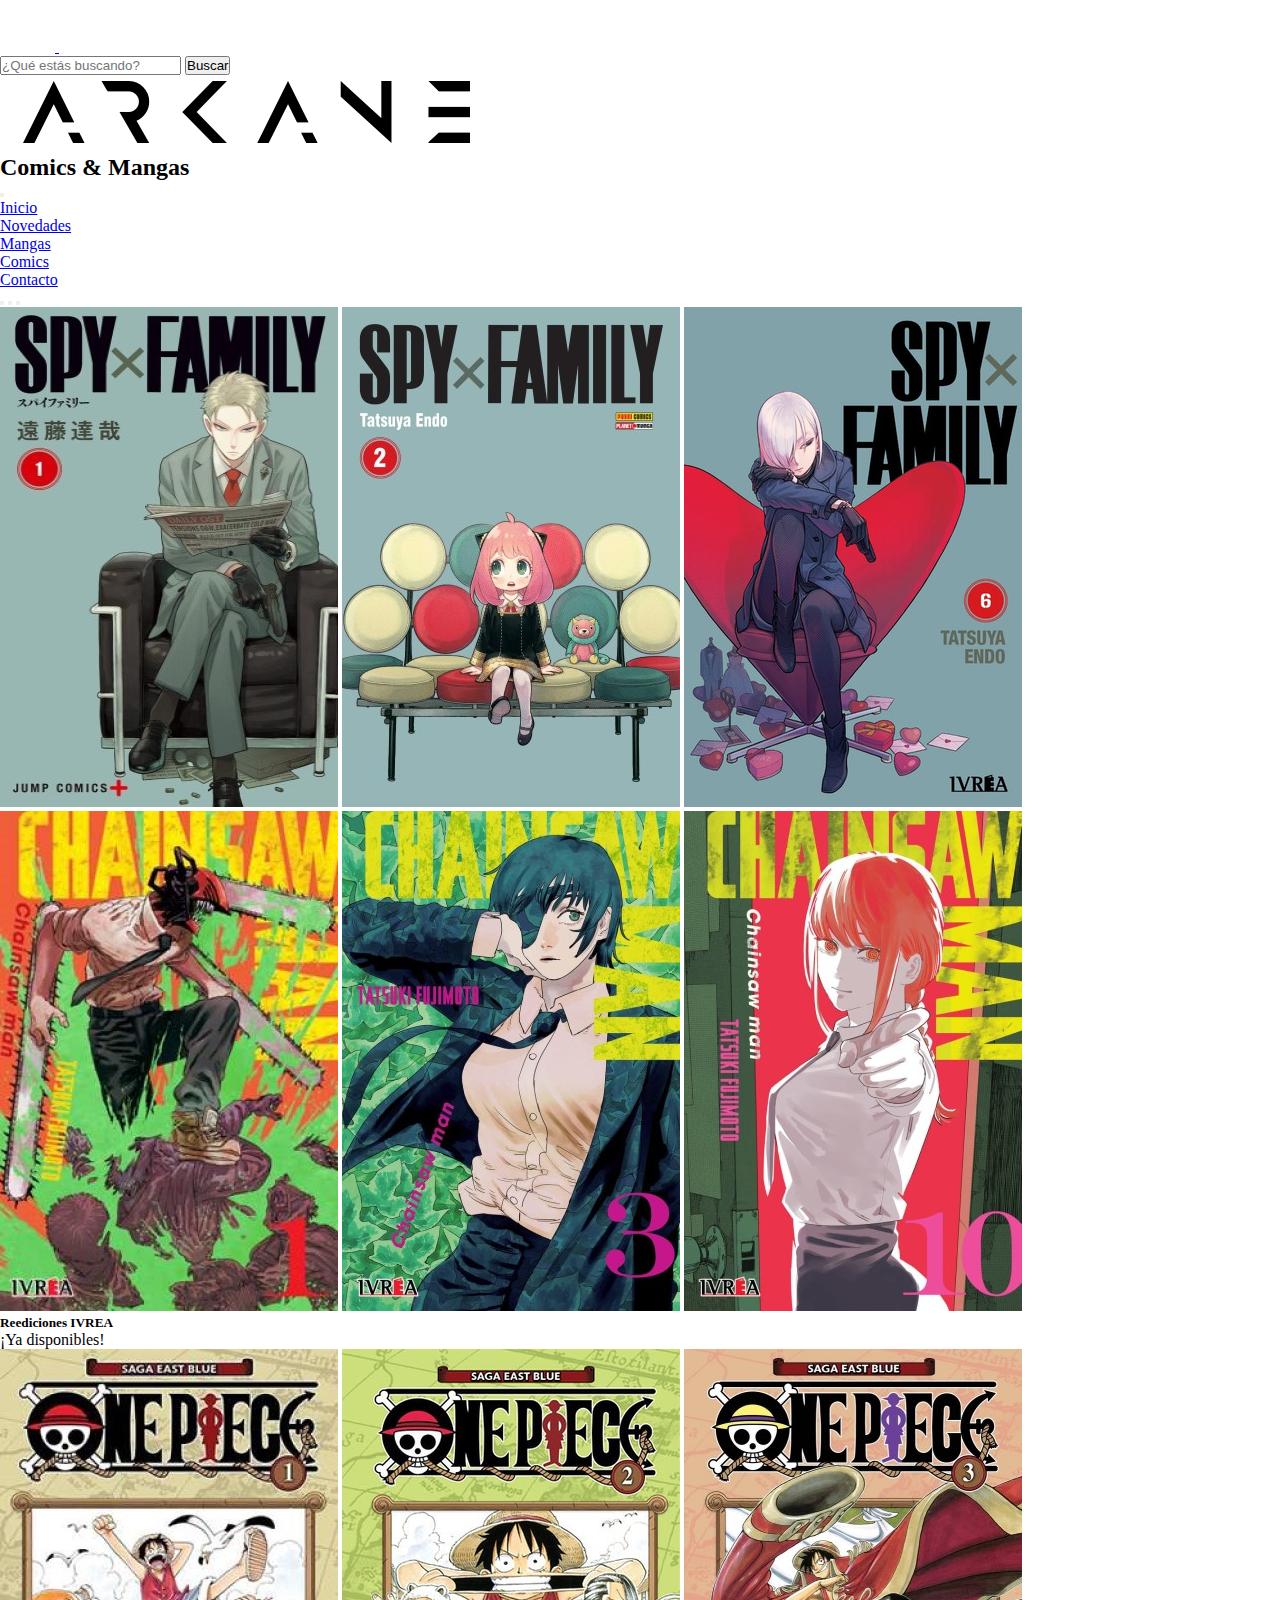
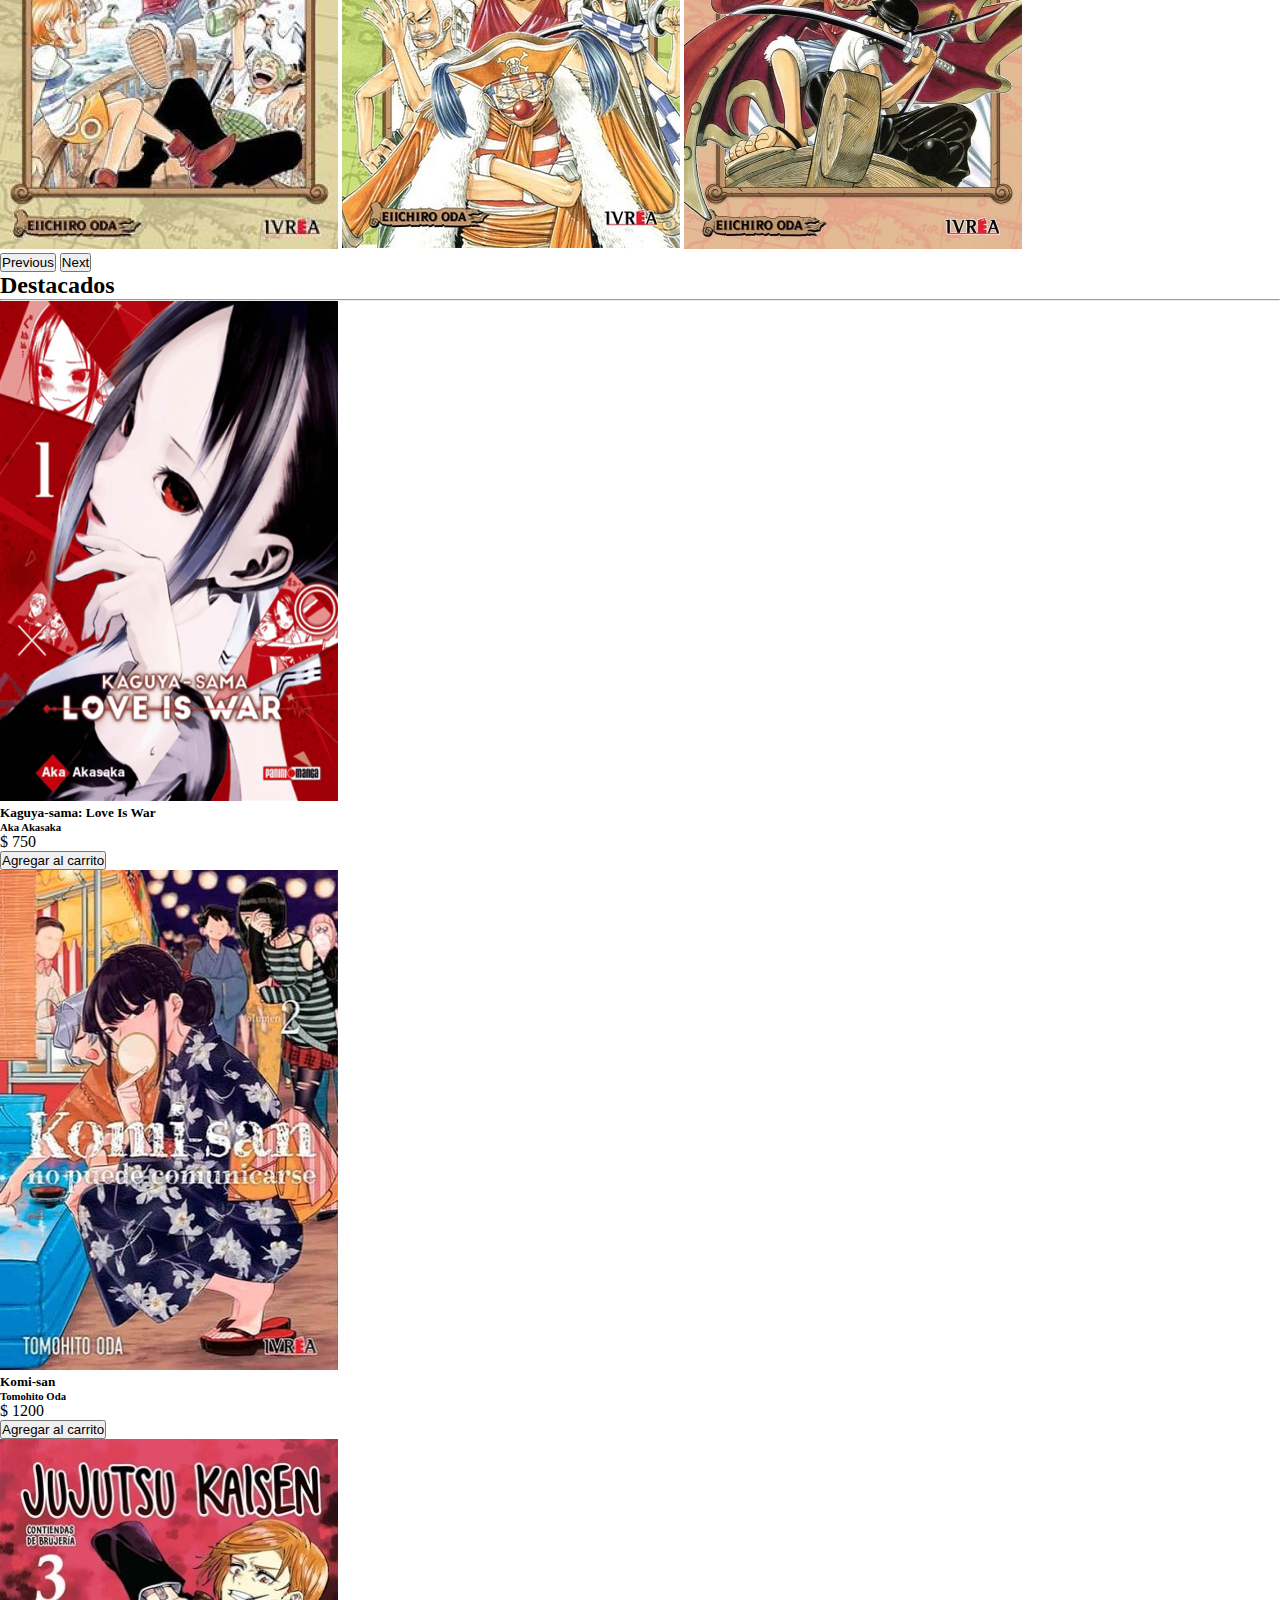
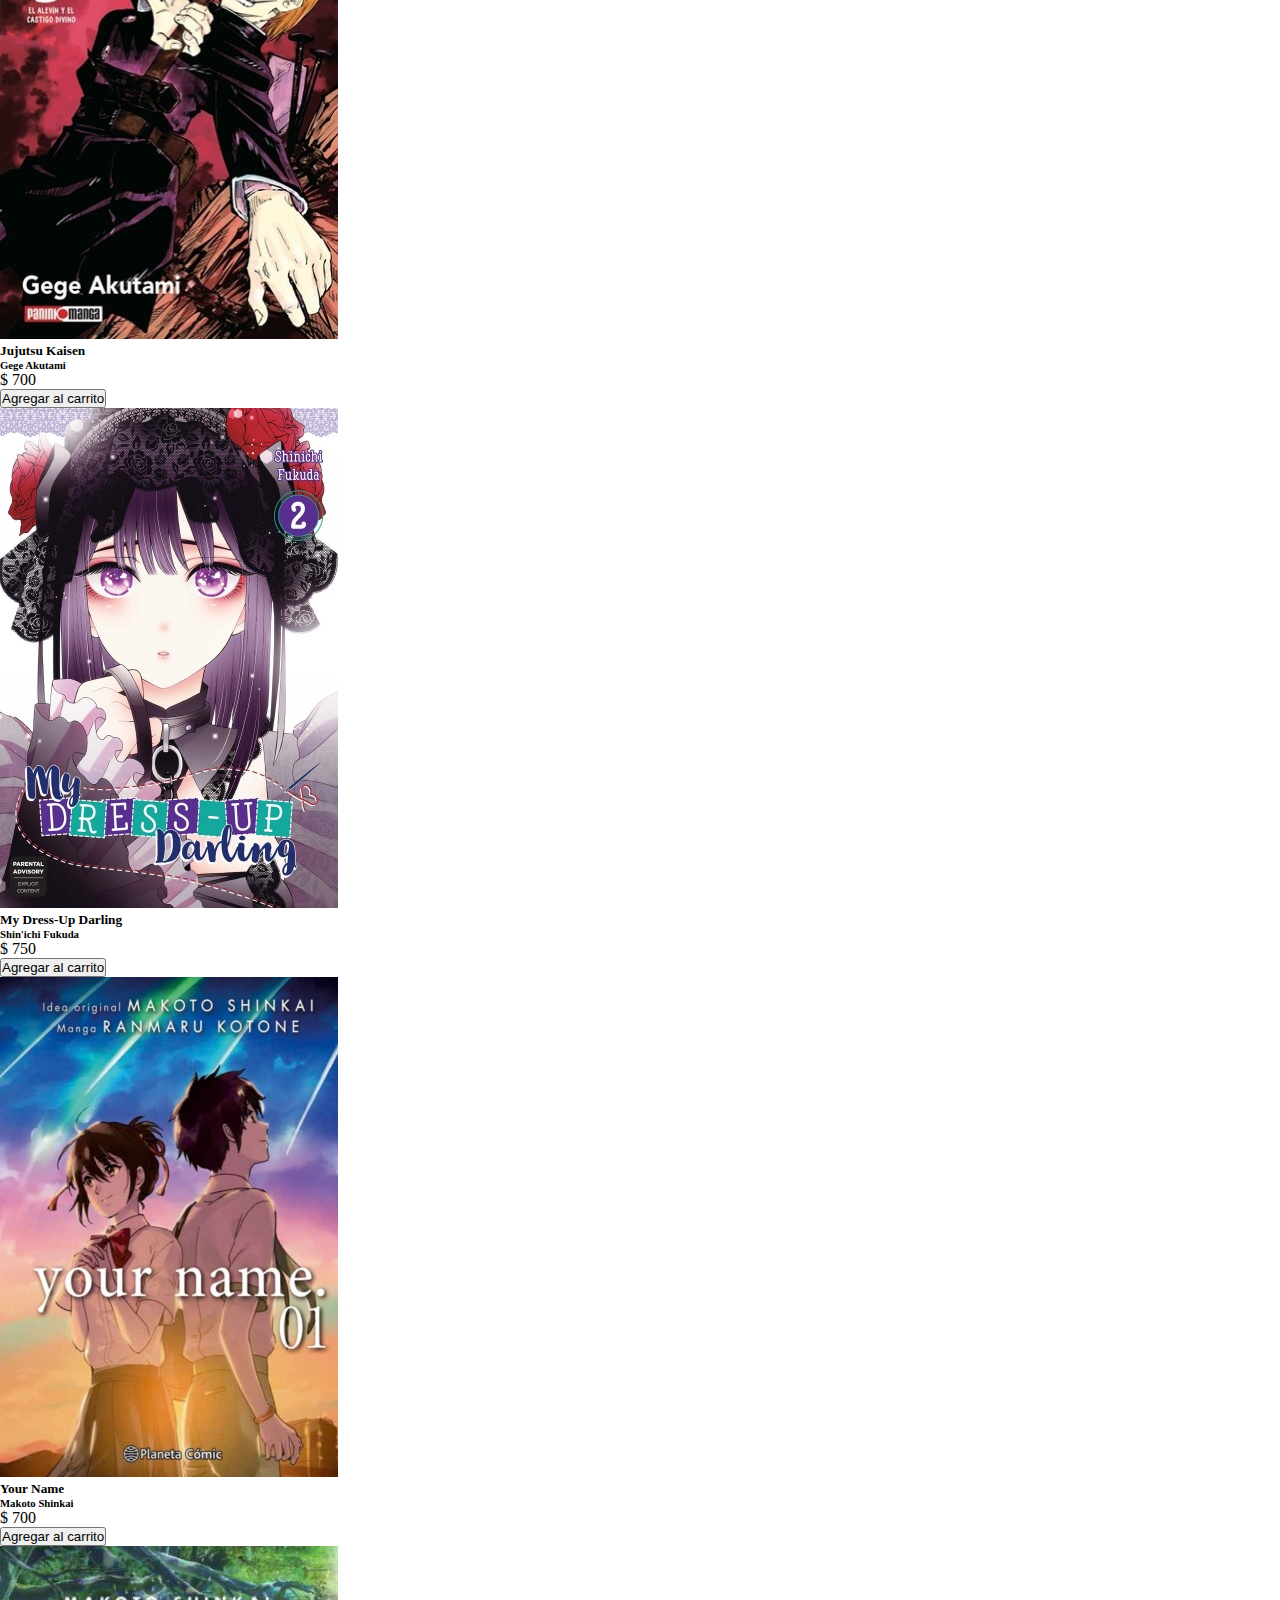
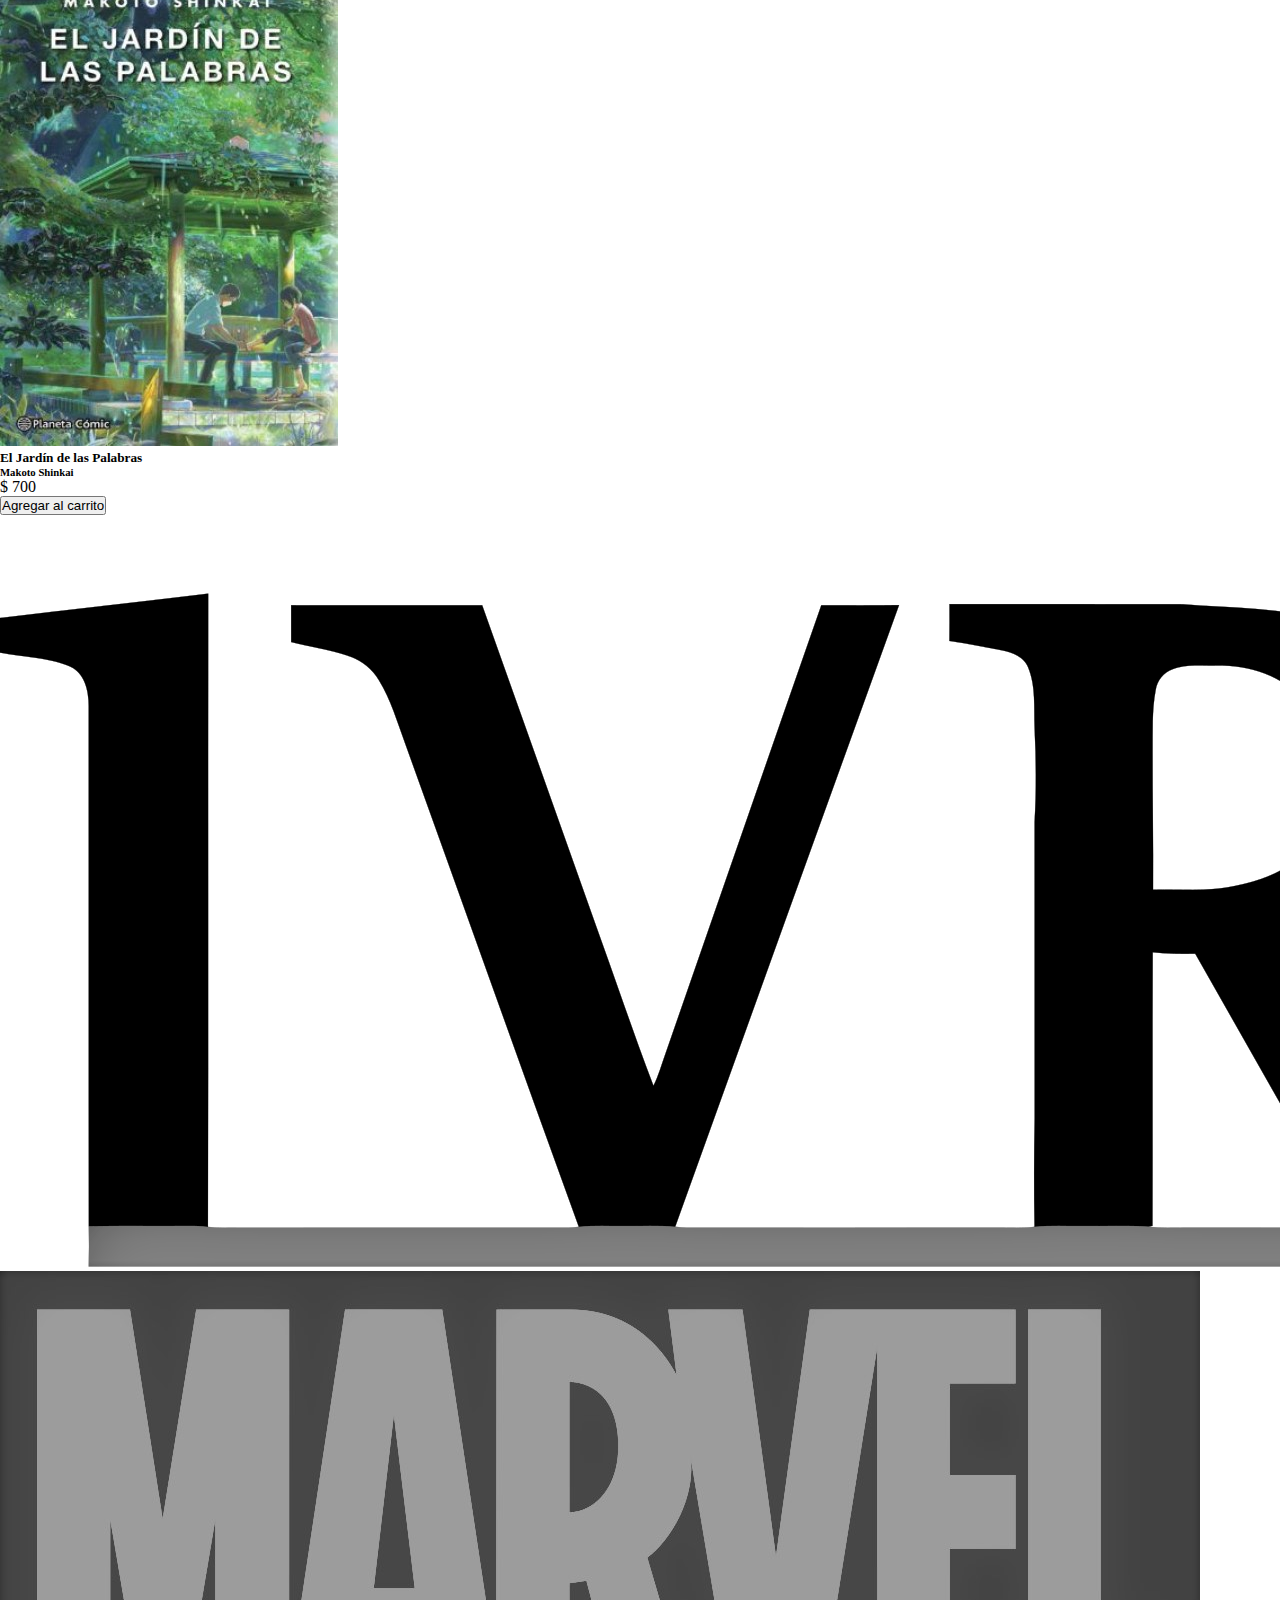
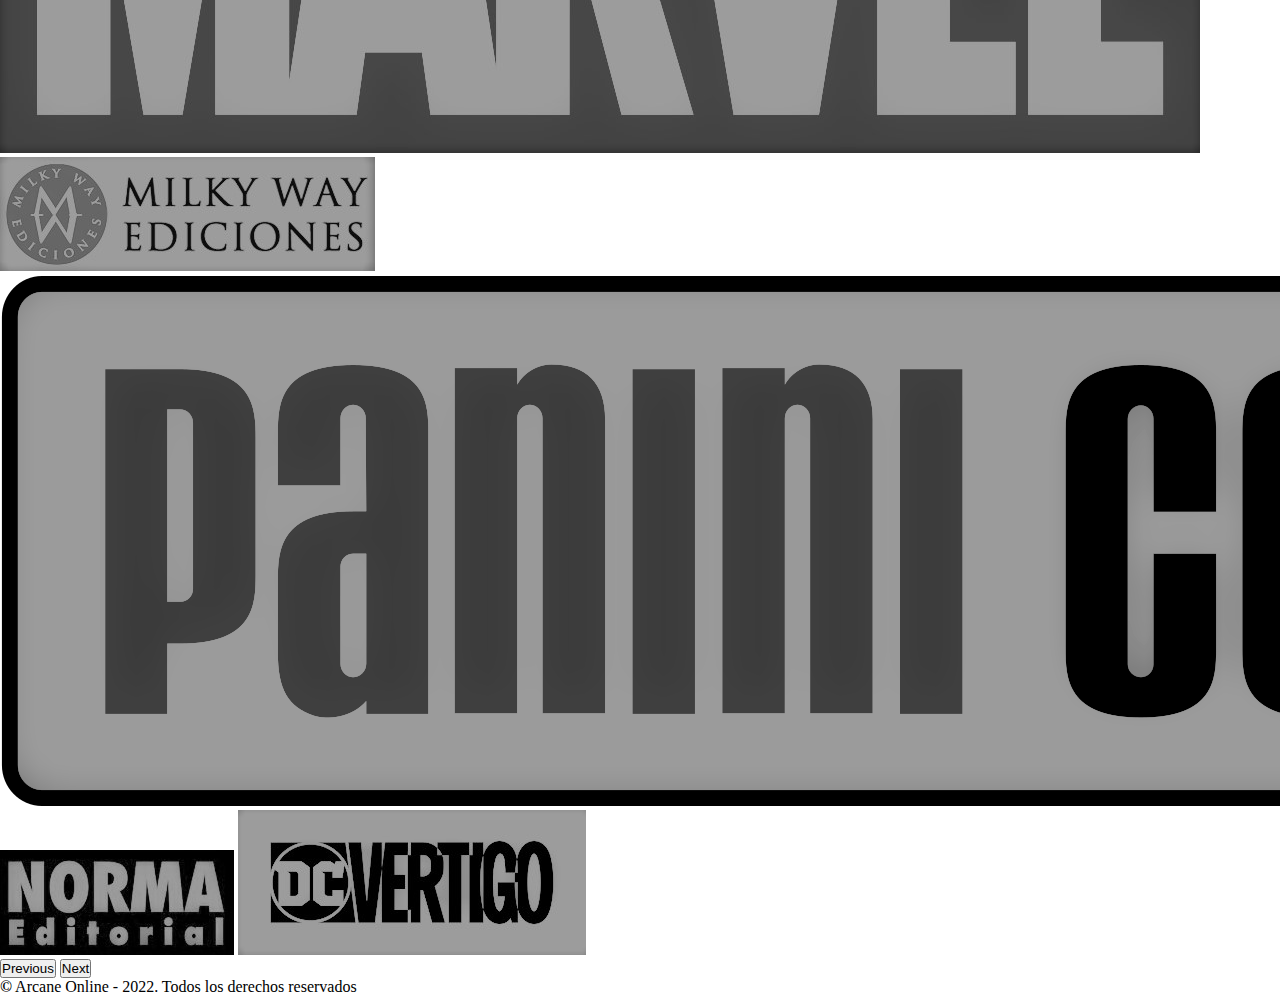
==== ProyectoBoot/index.html @ d4652b28 "Add files via upload" ====
<!DOCTYPE html>
<html lang="en">
  <head>
    <meta charset="UTF-8" />
    <meta http-equiv="X-UA-Compatible" content="IE=edge" />
    <meta name="viewport" content="width=device-width, initial-scale=1.0" />
    <link
      href="https://cdn.jsdelivr.net/npm/bootstrap@5.1.3/dist/css/bootstrap.min.css"
      rel="stylesheet"
      integrity="sha384-1BmE4kWBq78iYhFldvKuhfTAU6auU8tT94WrHftjDbrCEXSU1oBoqyl2QvZ6jIW3"
      crossorigin="anonymous"
    />
    <link rel="stylesheet" href="css/estilos.css" />

    <title>Arcane - Tienda Online</title>
  </head>
  <body>
    <header>
      
        <nav class="navbar navbar-dark bg-dark">
          <div class="container-fluid">
            <section
              class="container-fluid d-flex justify-content-start w-50"
            >
              <a
                class="external-links me-2"
                href="www.instagram.com"
                target="_blank"
              >
                <img src="./imgs/logoigw.PNG" alt="instagram" width="55" height="52" />
              </a>
              <a class="external-links" href="www.facebook.com" target="_blank">
                <img src="./imgs/logofbw.png" alt="facebook" width="55" height="52" />
              </a>
            </section>
            <section
              class="container-fluid d-flex justify-content-end w-50"
            >
              <form class="d-flex">
                <input
                  class="form-control me-2"
                  type="search"
                  placeholder="¿Qué estás buscando?"
                  aria-label="Search"
                />
                <button class="btn btn-outline-success" type="submit">
                  Buscar
                </button>
              </form>
            </section>
          </div>
        </nav>
      

<!--LOGO-->
      <div class="container-fluid"></div>
      <div class="d-flex justify-content-center pt-5 mt-4">
        <img src="./imgs/logoarcane.png" alt="logoarcane" />
      </div>
      <div class="d-flex justify-content-center pb-5">
        <h2 class="fst-light fs-4">Comics & Mangas</h2>
      </div>
<!--END LOGO-->

<!--START NAV-->
      
        <nav class="navbar navbar-expand-lg navbar-dark bg-dark">
          <div class="container">
            <button
              class="navbar-toggler"
              type="button"
              data-bs-toggle="collapse"
              data-bs-target="#navbarToggleExternalContent"
              aria-controls="navbarToggleExternalContent"
              aria-expanded="false"
              aria-label="Toggle navigation"
            >
              <span class="navbar-toggler-icon"></span>
            </button>
            <div class="collapse navbar-collapse" id="navbarNav">
              <ul class="navbar-nav d-flex justify-content-evenly w-100 p-1">
                <li
                  class="nav-item p-1 bg-dark border-end w-50 d-flex justify-content-center"
                >
                  <a class="nav-link active" aria-current="page" href="./index.html"
                    >Inicio</a
                  >
                </li>
                <li
                  class="nav-item p-1 bg-dark border-end w-50 d-flex justify-content-center"
                >
                  <a class="nav-link" href="./secciones/novedades.html">Novedades</a>
                </li>
                <li
                  class="nav-item p-1 bg-dark border-end w-50 d-flex justify-content-center"
                >
                  <a class="nav-link" href="./secciones/mangas.html">Mangas</a>
                </li>
                <li
                  class="nav-item p-1 bg-dark border-end w-50 d-flex justify-content-center"
                >
                  <a class="nav-link" href="./secciones/comics.html">Comics</a>
                </li>
                <li
                  class="nav-item p-1 bg-dark w-50 d-flex justify-content-center"
                >
                  <a class="nav-link" href="./secciones/contacto.html">Contacto</a>
                </li>
              </ul>
            </div>
          </div>
        </nav>
    
    </header>
<!--END NAV-->

<!--START MAIN-->
  <main>
    <div class="container-fluid text-white bg-dark">
<!--START CAROUSEL-->
      <div class="container d-flex justify-content-center w-50">
      <div
        id="carouselExampleIndicators"
        class="carousel slide mt-5 mb-5"
        data-bs-ride="carousel"
      >
        <div class="carousel-indicators">
          <button
            type="button"
            data-bs-target="#carouselExampleIndicators"
            data-bs-slide-to="0"
            class="active"
            aria-current="true"
            aria-label="Slide 1"
          ></button>
          <button
            type="button"
            data-bs-target="#carouselExampleIndicators"
            data-bs-slide-to="1"
            aria-label="Slide 2"
          ></button>
          <button
            type="button"
            data-bs-target="#carouselExampleIndicators"
            data-bs-slide-to="2"
            aria-label="Slide 3"
          ></button>
        </div>
        <div class="carousel-inner">
          <div class="carousel-item active">
            <section class="row d-flex justify-content-center opacity-25">
              <img
                src="./imgs/spyxtomo.jpg"
                class="col-3 d-block w-3 border-start border-end border-secondary"
                alt="reediciones"
              />
              <img
                src="./imgs/spyx2.jpg"
                class="col-3 d-block w-3 border-end border-secondary"
                alt="reediciones"
              />
              <img
                src="./imgs/spyx6.jpg"
                class="col-3 d-block w-3 border-end border-secondary"
                alt="reediciones"
              />
            </section>
        </div>
<!--segundo slide-->
        <div class="carousel-item">
            <section class="row d-flex justify-content-center opacity-25">
              <img
                src="./imgs/chainsawtomo3.jpg"
                class="col-3 d-block w-3 border-start border-end border-secondary"
                alt="reediciones"
              />
              <img
                src="./imgs/chainsawtomo1.jpg"
                class="col-3 d-block w-3 border-start border-end border-secondary"
                alt="reediciones"
              />
              <img
                src="./imgs/chainstomo.jpg"
                class="col-3 d-block w-3 border-start border-end border-secondary"
                alt="reediciones"
              />
            </section>
          </div>

            <div class="carousel-caption d-none d-md-block">
              <h5>Reediciones IVREA</h5>
              <p>¡Ya disponibles!</p>
            </div>
<!--tercer slide-->          
          <div class="carousel-item">
            <section class="row d-flex justify-content-center opacity-25">
              <img
              src="./imgs/onepiece.jpg"
              class="col-3 d-block w-3 border-start border-end border-secondary"
              alt="reediciones"
            />
            <img
            src="./imgs/onepiece2.jpg"
            class="col-3 d-block w-3 border-start border-end border-secondary"
            alt="reediciones"
          />
          <img
          src="./imgs/onepiece3.jpg"
          class="col-3 d-block w-3 border-start border-end border-secondary"
          alt="reediciones"
        />   
        </section>
      </div>
      </div>
        <button
          class="carousel-control-prev"
          type="button"
          data-bs-target="#carouselExampleIndicators"
          data-bs-slide="prev"
        >
          <span class="carousel-control-prev-icon" aria-hidden="true"></span>
          <span class="visually-hidden">Previous</span>
        </button>
        <button
          class="carousel-control-next"
          type="button"
          data-bs-target="#carouselExampleIndicators"
          data-bs-slide="next"
        >
          <span class="carousel-control-next-icon" aria-hidden="true"></span>
          <span class="visually-hidden">Next</span>
        </button>
      </div>
     </div>
    </div>
<!--END CAROUSEL-->


<!--DESTACADOS-->

<div class="container-fluid bg-light p-1">
   <h2 class="text-center mt-3 fs-3">Destacados</h2>
     <div class="container">
      <hr class="p-1">
     </div>
</div>


<div class="container-fluid bg-light d-flex justify-content-center">
 <div class="row card-group w-100 mt-2 mb-5 ms-5 p-3">
    <div class="card bg-light me-5">
      <img src="./imgs/kaguya.png" class="card-img-top mt-3" alt="destacados">
      <div class="card-body">
        <h5 class="card-title text-dark fs-6 d-flex justify-content-center">Kaguya-sama: Love Is War</h5>
        <h6 class="card-subtitle text-secondary fst-italic opacity-50 fw-light d-flex justify-content-center">Aka Akasaka</h6>
      </div>
      <div class="card-footer">
        <medium class="badge bg-success text-wrap fs-6 d-flex justify-content-center">$ 750</medium>
        <div class="d-grid gap-2 col-9 mx-auto">
        <button type="button" class="btn btn-outline-success btn-small p-1 mb-1 mt-2">Agregar al carrito</button>
      </div>
      </div>
    </div>
    <div class="card bg-light me-5">
      <img src="./imgs/komi.jpg" class="card-img-top mt-3" alt="destacados">
      <div class="card-body">
        <h5 class="card-title text-dark fs-6 d-flex justify-content-center">Komi-san</h5>
        <h6 class="card-subtitle text-secondary fst-italic opacity-50 fw-light d-flex justify-content-center">Tomohito Oda</h6>
      </div>
      <div class="card-footer">
        <medium class="badge bg-success text-wrap fs-6 d-flex justify-content-center">$ 1200</medium>
        <div class="d-grid gap-2 col-9 mx-auto">
        <button type="button" class="btn btn-outline-success btn-small p-1 mb-1 mt-2">Agregar al carrito</button>
      </div>
      </div>
    </div>
    <div class="card bg-light me-5">
      <img src="./imgs/jujutsu.jpg" class="card-img-top mt-3" alt="destacados">
      <div class="card-body">
        <h5 class="card-title text-dark fs-6 d-flex justify-content-center">Jujutsu Kaisen</h5>
        <h6 class="card-subtitle text-secondary fst-italic opacity-50 fw-light d-flex justify-content-center">Gege Akutami</h6>
      </div>
      <div class="card-footer">
        <medium class="badge bg-success text-wrap fs-6 d-flex justify-content-center">$ 700</medium>
        <div class="d-grid gap-2 col-9 mx-auto">
        <button type="button" class="btn btn-outline-success btn-small p-1 mb-1 mt-2">Agregar al carrito</button>
      </div>
      </div>
    </div>
    <div class="card bg-light me-5">
      <img src="./imgs/dressup.jpg" class="card-img-top mt-3" alt="destacados">
      <div class="card-body">
        <h5 class="card-title text-dark fs-6 d-flex justify-content-center">My Dress-Up Darling</h5>
        <h6 class="card-subtitle text-secondary fst-italic opacity-50 fw-light d-flex justify-content-center">Shin'ichi Fukuda</h6>
      </div>
      <div class="card-footer">
        <medium class="badge bg-success text-wrap fs-6 d-flex justify-content-center">$ 750</medium>
        <div class="d-grid gap-2 col-9 mx-auto">
        <button type="button" class="btn btn-outline-success btn-small p-1 mb-1 mt-2">Agregar al carrito</button>
      </div>
      </div>
    </div>
    <div class="card bg-light me-5">
      <img src="./imgs/yournametomo.jpg" class="card-img-top mt-3" alt="destacados">
      <div class="card-body">
        <h5 class="card-title text-dark fs-6 d-flex justify-content-center">Your Name</h5>
        <h6 class="card-subtitle text-secondary fst-italic opacity-50 fw-light d-flex justify-content-center">Makoto Shinkai</h6>
      </div>
      <div class="card-footer">
        <medium class="badge bg-success text-wrap fs-6 d-flex justify-content-center">$ 700</medium>
        <div class="d-grid gap-2 col-9 mx-auto">
        <button type="button" class="btn btn-outline-success btn-small p-1 mb-1 mt-2">Agregar al carrito</button>
      </div>
      </div>
    </div>
    <div class="card bg-light me-5">
      <img src="./imgs/palabras.jpg" class="card-img-top mt-3" alt="destacados">
      <div class="card-body">
        <h5 class="card-title text-dark fs-6 d-flex justify-content-center">El Jardín de las Palabras</h5>
        <h6 class="card-subtitle text-secondary fst-italic opacity-50 fw-light d-flex justify-content-center">Makoto Shinkai</h6>
      </div>
      <div class="card-footer">
        <medium class="badge bg-success text-wrap fs-6 d-flex justify-content-center">$ 700</medium>
        <div class="d-grid gap-2 col-9 mx-auto">
        <button type="button" class="btn btn-outline-success btn-small p-1 mb-1 mt-2">Agregar al carrito</button>
      </div>
      </div>
    </div>

  </div>
</div>

<!--END DESTACADOS-->
<!--SEGUNDO CAROUSEL-->

<div class="container-fluid text-white bg-dark">
  <div class="container bg-dark d-flex justify-content-center w-50">
    <div id="carouselExampleControls" class="carousel slide" data-bs-ride="carousel">
      <div class="carousel-inner">
        <div class="carousel-item active">
          <section class="row d-flex justify-content-center opacity-25 mb-5 mt-5">
            <img src="./imgs/ivrea.png" class="col-3 d-block border-start border-end border-secondary" alt="editoriales">
            <img src="./imgs/marvel.jpg" class="col-3 d-block border-start border-end border-secondary" alt="editoriales">
            <img src="./imgs/milky.jpg" class="col-3 d-block border-start border-end border-secondary" alt="editoriales">
          </section>
        </div>

        <div class="carousel-item">
          <section class="row d-flex justify-content-center opacity-25 mb-5 mt-5">
           <img src="./imgs/panini.png" class="col-3 d-block border-start border-end border-secondary" alt="editoriales">
           <img src="./imgs/norma.jpg" class="col-3 d-block border-start border-end border-secondary" alt="editoriales">
           <img src="./imgs/dc.jpg" class="col-3 d-block border-start border-end border-secondary" alt="editoriales">
          </section>
        </div>
          <button class="carousel-control-prev" type="button" data-bs-target="#carouselExampleControls" data-bs-slide="prev">
          <span class="carousel-control-prev-icon" aria-hidden="true"></span>
          <span class="visually-hidden">Previous</span>
          </button>
          <button class="carousel-control-next" type="button" data-bs-target="#carouselExampleControls" data-bs-slide="next">
          <span class="carousel-control-next-icon" aria-hidden="true"></span>
          <span class="visually-hidden">Next</span>
          </button>
      </div>
    </div>
  </div>
</div> 
</main>
<!--END MAIN-->

<!--START FOOTER-->

<footer class="footer container-fluid bg-dark p-1">
  <div class="container-fluid text-secondary text-center">
      <p id="copy mt-5">
        <strong>©</strong> Arcane Online - 2022. Todos los derechos reservados
      </p>
  </div>
</footer>

<!--END FOOTER-->


<!--script-->
    <script
      src="https://cdn.jsdelivr.net/npm/bootstrap@5.1.3/dist/js/bootstrap.bundle.min.js"
      integrity="sha384-ka7Sk0Gln4gmtz2MlQnikT1wXgYsOg+OMhuP+IlRH9sENBO0LRn5q+8nbTov4+1p"
      crossorigin="anonymous"
    ></script>
  </body>
</html>
---- ProyectoBoot/css/estilos.css ----
*{
    margin: 0;
    padding: 0;
}
body{
    background-color: white;
}
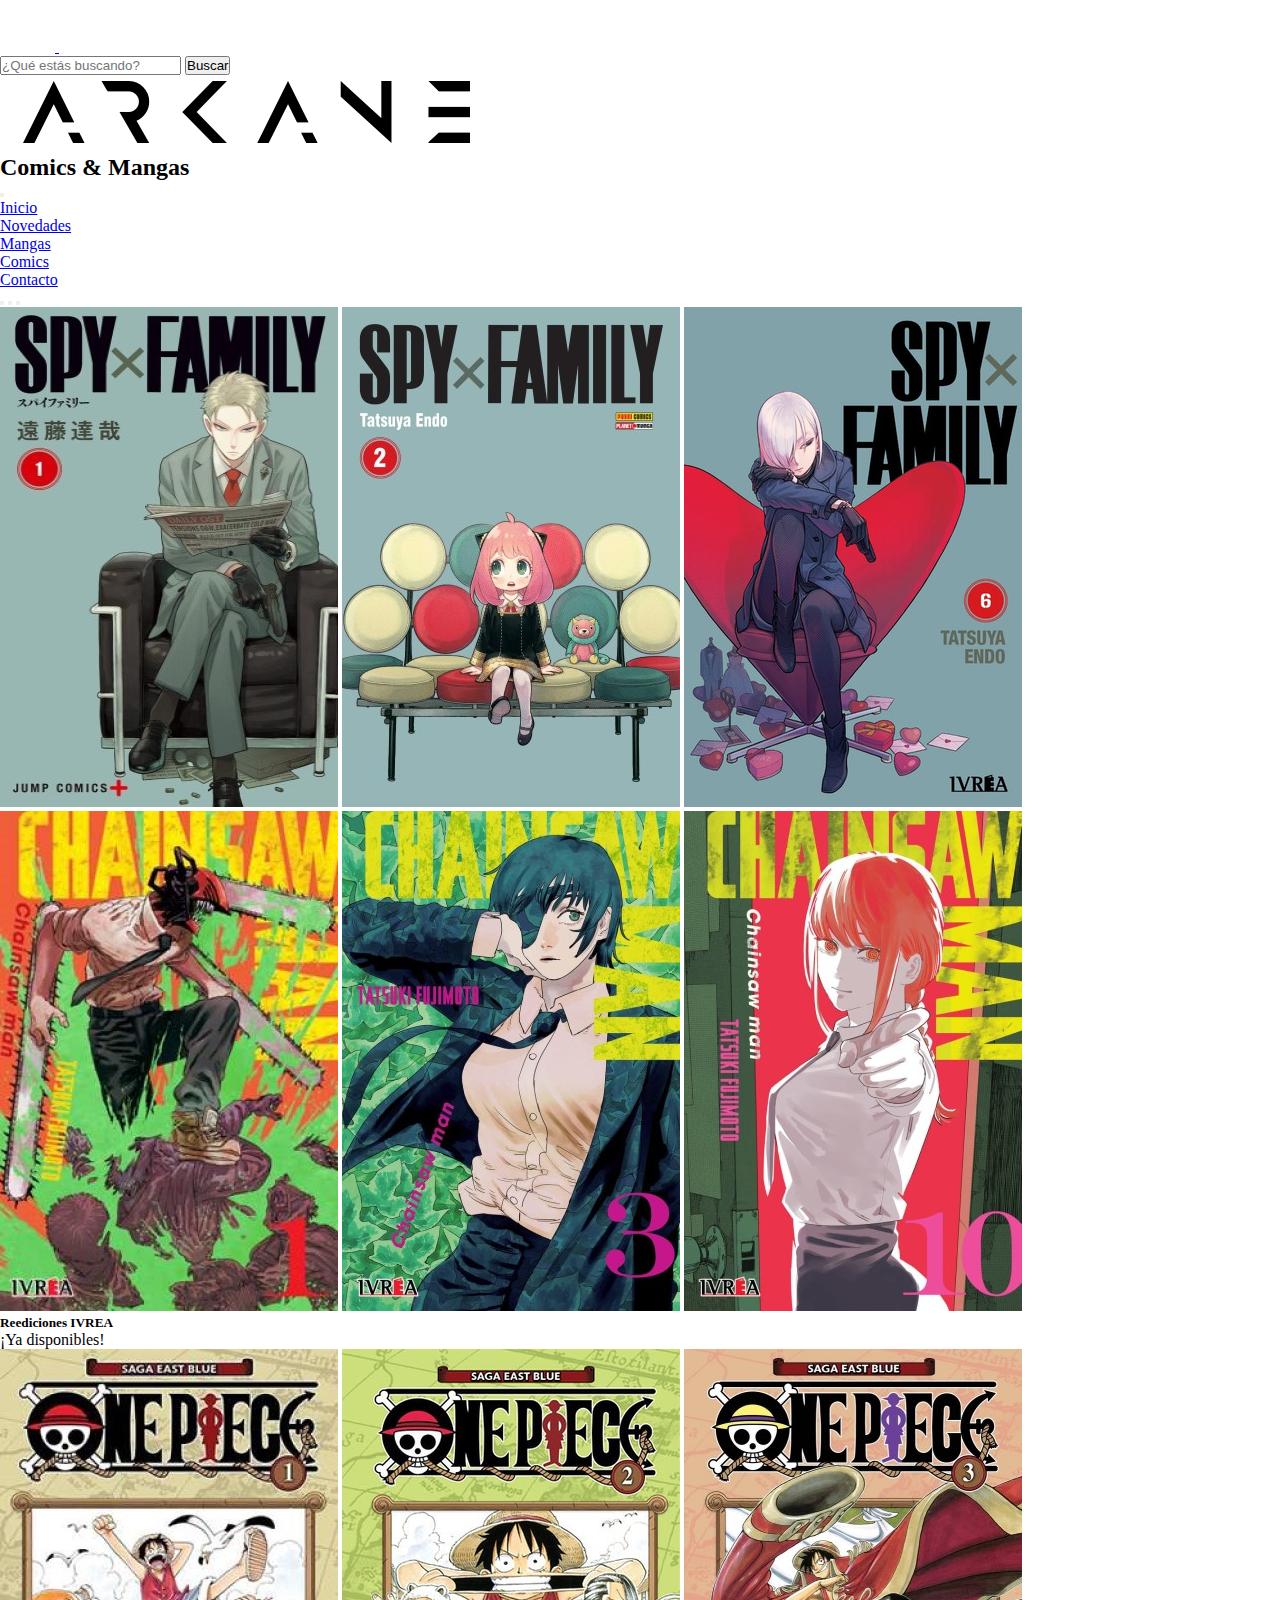
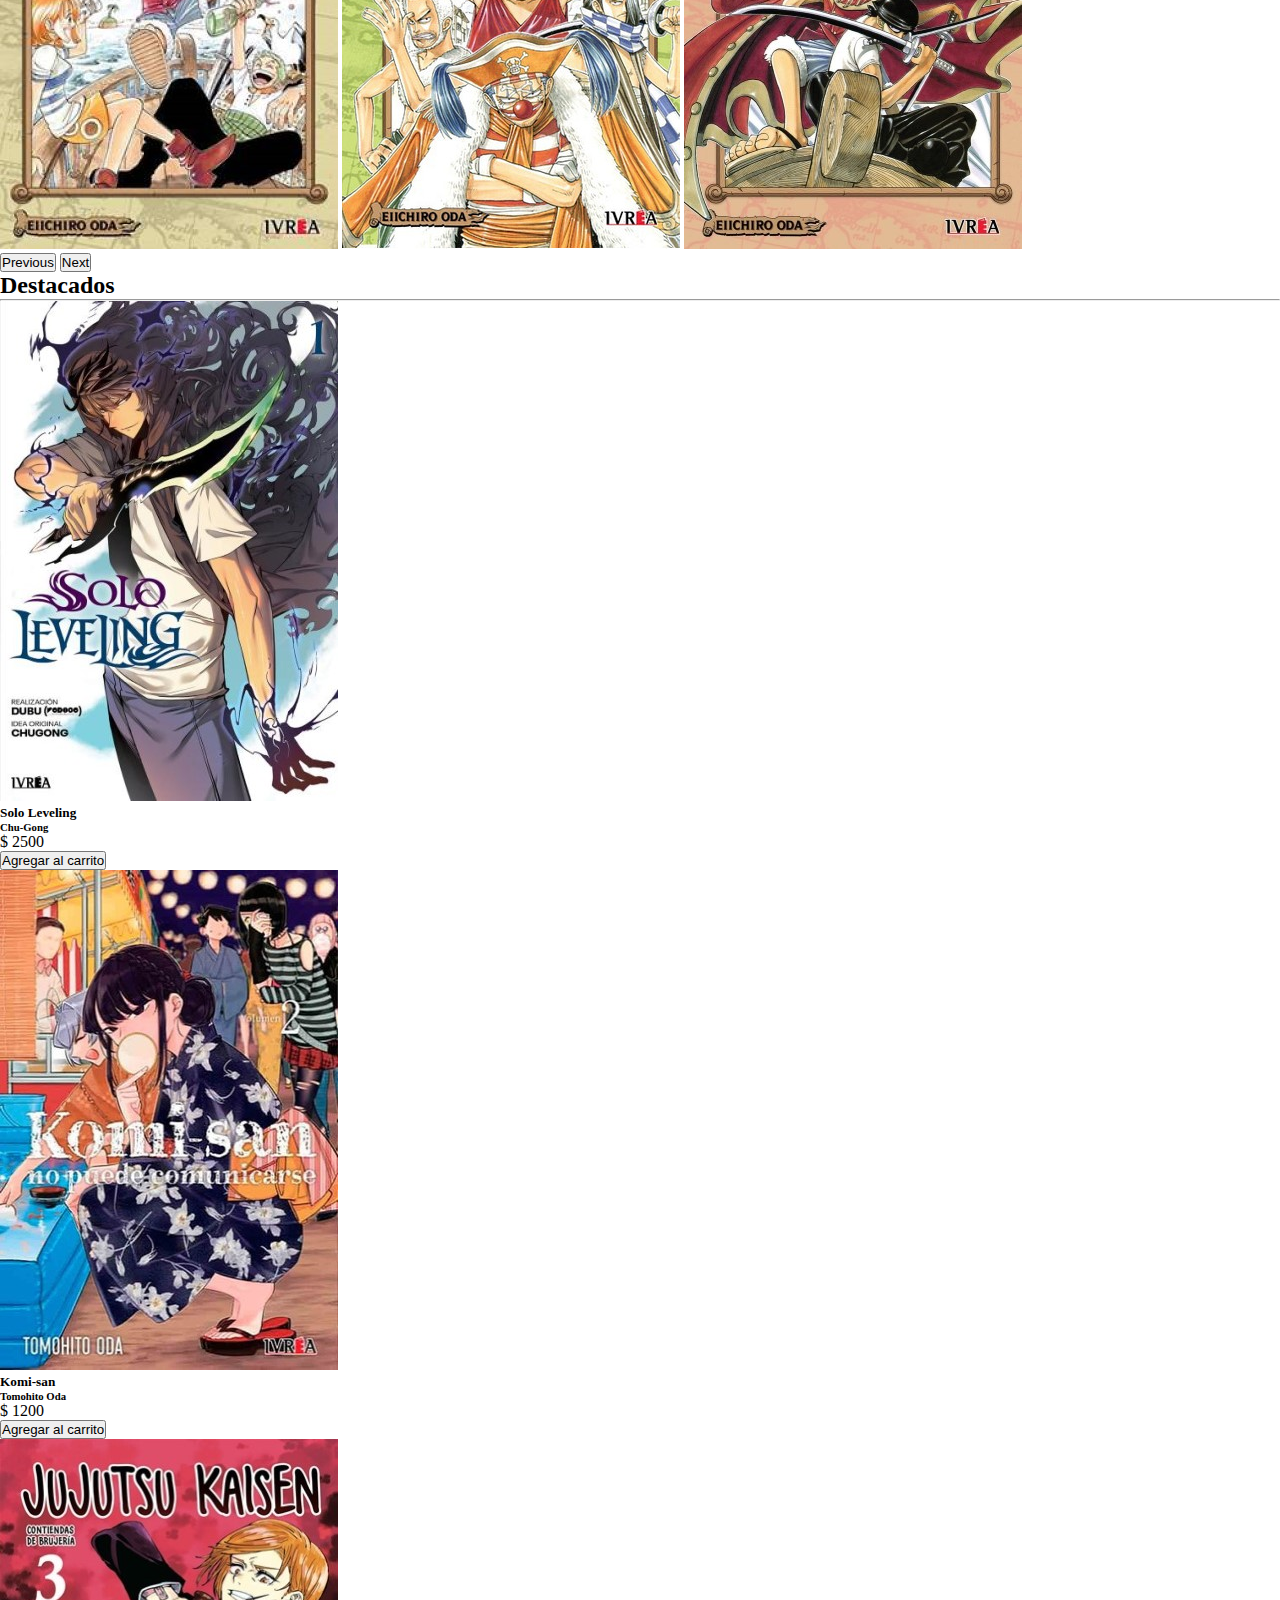
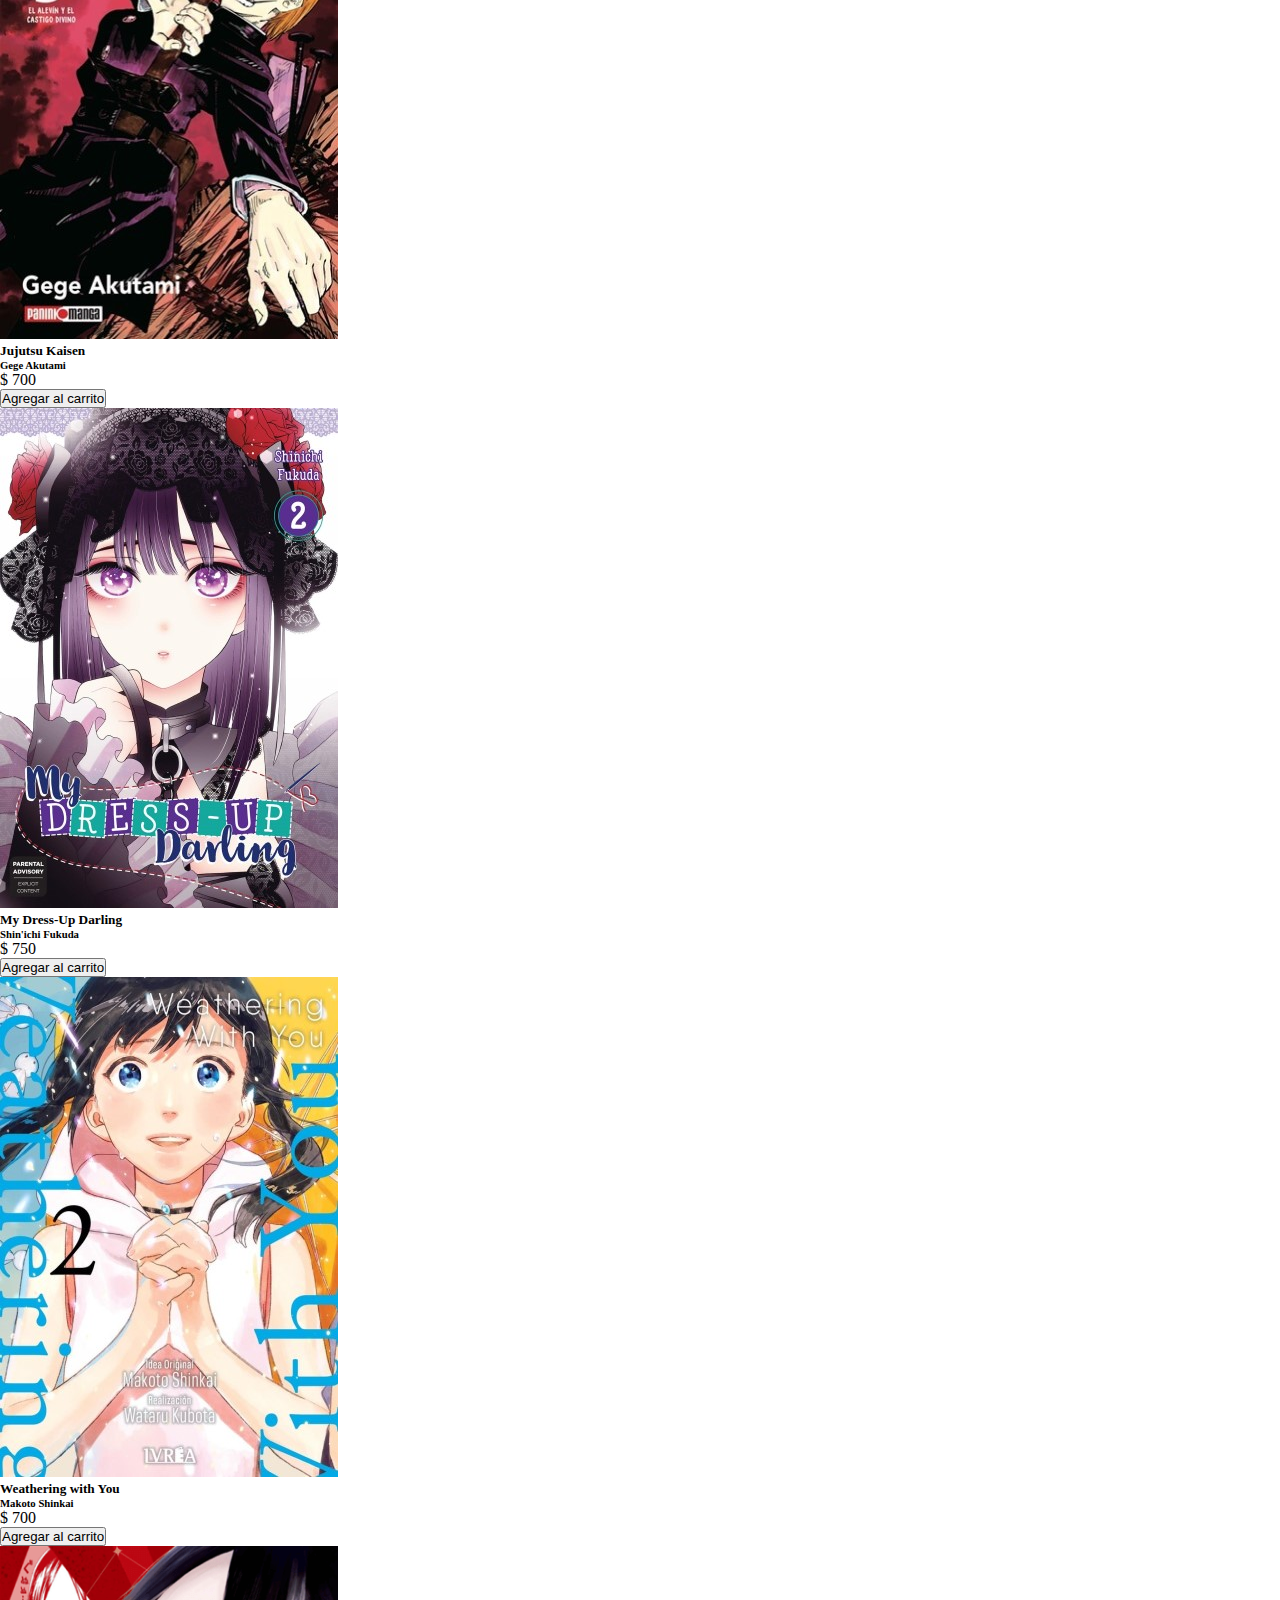
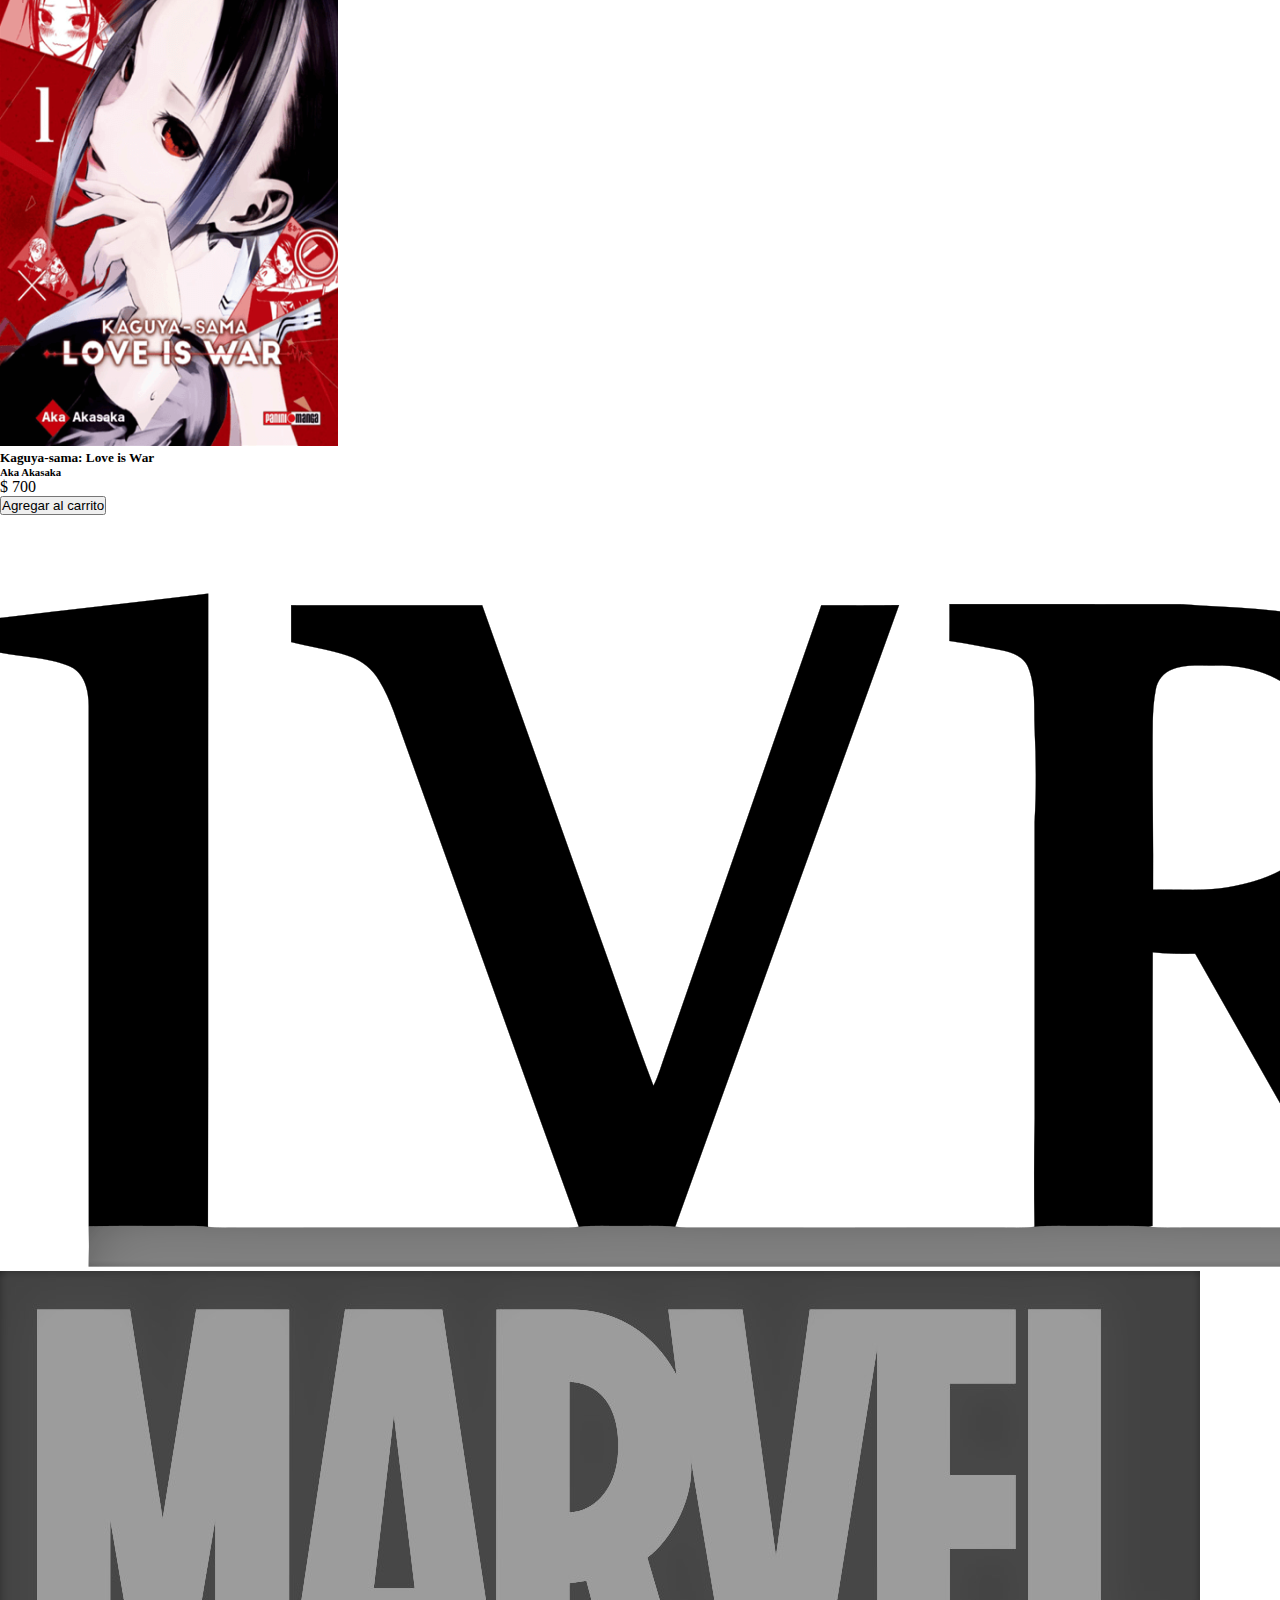
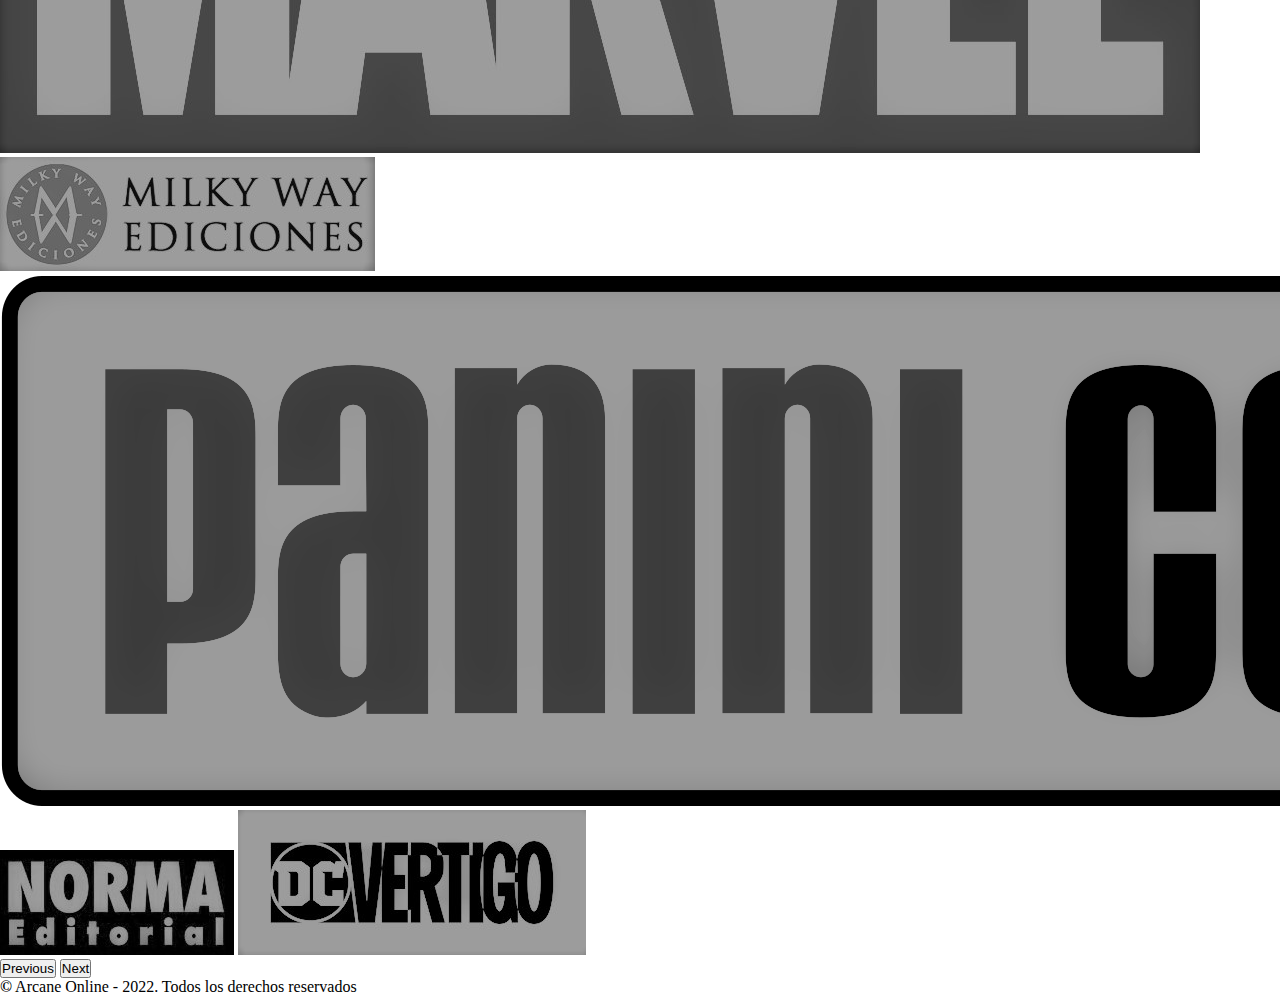
==== commit d55226e7: "Add files via upload" ====
--- a/ProyectoBoot/index.html
+++ b/ProyectoBoot/index.html
@@ -16,43 +16,47 @@
   </head>
   <body>
     <header>
-      
-        <nav class="navbar navbar-dark bg-dark">
-          <div class="container-fluid">
-            <section
-              class="container-fluid d-flex justify-content-start w-50"
+      <nav class="navbar navbar-dark bg-dark">
+        <div class="container-fluid">
+          <section class="container-fluid d-flex justify-content-start w-50">
+            <a
+              class="external-links me-2"
+              href="www.instagram.com"
+              target="_blank"
             >
-              <a
-                class="external-links me-2"
-                href="www.instagram.com"
-                target="_blank"
-              >
-                <img src="./imgs/logoigw.PNG" alt="instagram" width="55" height="52" />
-              </a>
-              <a class="external-links" href="www.facebook.com" target="_blank">
-                <img src="./imgs/logofbw.png" alt="facebook" width="55" height="52" />
-              </a>
-            </section>
-            <section
-              class="container-fluid d-flex justify-content-end w-50"
-            >
-              <form class="d-flex">
-                <input
-                  class="form-control me-2"
-                  type="search"
-                  placeholder="¿Qué estás buscando?"
-                  aria-label="Search"
-                />
-                <button class="btn btn-outline-success" type="submit">
-                  Buscar
-                </button>
-              </form>
-            </section>
-          </div>
-        </nav>
-      
-
-<!--LOGO-->
+              <img
+                src="./imgs/logoigw.PNG"
+                alt="instagram"
+                width="55"
+                height="52"
+              />
+            </a>
+            <a class="external-links" href="www.facebook.com" target="_blank">
+              <img
+                src="./imgs/logofbw.png"
+                alt="facebook"
+                width="55"
+                height="52"
+              />
+            </a>
+          </section>
+          <section class="container-fluid d-flex justify-content-end w-50">
+            <form class="d-flex">
+              <input
+                class="form-control me-2"
+                type="search"
+                placeholder="¿Qué estás buscando?"
+                aria-label="Search"
+              />
+              <button class="btn btn-outline-success" type="submit">
+                Buscar
+              </button>
+            </form>
+          </section>
+        </div>
+      </nav>
+
+      <!--LOGO-->
       <div class="container-fluid"></div>
       <div class="d-flex justify-content-center pt-5 mt-4">
         <img src="./imgs/logoarcane.png" alt="logoarcane" />
@@ -60,327 +64,503 @@
       <div class="d-flex justify-content-center pb-5">
         <h2 class="fst-light fs-4">Comics & Mangas</h2>
       </div>
-<!--END LOGO-->
-
-<!--START NAV-->
-      
-        <nav class="navbar navbar-expand-lg navbar-dark bg-dark">
-          <div class="container">
+      <!--END LOGO-->
+
+      <!--START NAV-->
+
+      <nav class="navbar navbar-expand-lg navbar-dark bg-dark">
+        <div class="container">
+          <button
+            class="navbar-toggler"
+            type="button"
+            data-bs-toggle="collapse"
+            data-bs-target="#navbarToggleExternalContent"
+            aria-controls="navbarToggleExternalContent"
+            aria-expanded="false"
+            aria-label="Toggle navigation"
+          >
+            <span class="navbar-toggler-icon"></span>
+          </button>
+          <div class="collapse navbar-collapse" id="navbarNav">
+            <ul class="navbar-nav d-flex justify-content-evenly w-100 p-1">
+              <li
+                class="nav-item p-1 bg-dark border-end w-50 d-flex justify-content-center"
+              >
+                <a
+                  class="nav-link active"
+                  aria-current="page"
+                  href="./index.html"
+                  >Inicio</a
+                >
+              </li>
+              <li
+                class="nav-item p-1 bg-dark border-end w-50 d-flex justify-content-center"
+              >
+                <a class="nav-link" href="./secciones/novedades.html"
+                  >Novedades</a
+                >
+              </li>
+              <li
+                class="nav-item p-1 bg-dark border-end w-50 d-flex justify-content-center"
+              >
+                <a class="nav-link" href="./secciones/mangas.html">Mangas</a>
+              </li>
+              <li
+                class="nav-item p-1 bg-dark border-end w-50 d-flex justify-content-center"
+              >
+                <a class="nav-link" href="./secciones/comics.html">Comics</a>
+              </li>
+              <li
+                class="nav-item p-1 bg-dark w-50 d-flex justify-content-center"
+              >
+                <a class="nav-link" href="./secciones/contacto.html"
+                  >Contacto</a
+                >
+              </li>
+            </ul>
+          </div>
+        </div>
+      </nav>
+    </header>
+    <!--END NAV-->
+
+    <!--START MAIN-->
+    <main>
+      <div class="container-fluid text-white bg-dark">
+        <!--START CAROUSEL-->
+        <div class="container d-flex justify-content-center w-50">
+          <div
+            id="carouselExampleIndicators"
+            class="carousel slide mt-5 mb-5"
+            data-bs-ride="carousel"
+          >
+            <div class="carousel-indicators">
+              <button
+                type="button"
+                data-bs-target="#carouselExampleIndicators"
+                data-bs-slide-to="0"
+                class="active"
+                aria-current="true"
+                aria-label="Slide 1"
+              ></button>
+              <button
+                type="button"
+                data-bs-target="#carouselExampleIndicators"
+                data-bs-slide-to="1"
+                aria-label="Slide 2"
+              ></button>
+              <button
+                type="button"
+                data-bs-target="#carouselExampleIndicators"
+                data-bs-slide-to="2"
+                aria-label="Slide 3"
+              ></button>
+            </div>
+            <div class="carousel-inner">
+              <div class="carousel-item active">
+                <section class="row d-flex justify-content-center opacity-25">
+                  <img
+                    src="./imgs/spyxtomo.jpg"
+                    class="col-3 d-block w-3 border-start border-end border-secondary"
+                    alt="reediciones"
+                  />
+                  <img
+                    src="./imgs/spyx2.jpg"
+                    class="col-3 d-block w-3 border-end border-secondary"
+                    alt="reediciones"
+                  />
+                  <img
+                    src="./imgs/spyx6.jpg"
+                    class="col-3 d-block w-3 border-end border-secondary"
+                    alt="reediciones"
+                  />
+                </section>
+              </div>
+              <!--segundo slide-->
+              <div class="carousel-item">
+                <section class="row d-flex justify-content-center opacity-25">
+                  <img
+                    src="./imgs/chainsawtomo3.jpg"
+                    class="col-3 d-block w-3 border-start border-end border-secondary"
+                    alt="reediciones"
+                  />
+                  <img
+                    src="./imgs/chainsawtomo1.jpg"
+                    class="col-3 d-block w-3 border-start border-end border-secondary"
+                    alt="reediciones"
+                  />
+                  <img
+                    src="./imgs/chainstomo.jpg"
+                    class="col-3 d-block w-3 border-start border-end border-secondary"
+                    alt="reediciones"
+                  />
+                </section>
+              </div>
+
+              <div class="carousel-caption d-none d-md-block">
+                <h5>Reediciones IVREA</h5>
+                <p>¡Ya disponibles!</p>
+              </div>
+              <!--tercer slide-->
+              <div class="carousel-item">
+                <section class="row d-flex justify-content-center opacity-25">
+                  <img
+                    src="./imgs/onepiece.jpg"
+                    class="col-3 d-block w-3 border-start border-end border-secondary"
+                    alt="reediciones"
+                  />
+                  <img
+                    src="./imgs/onepiece2.jpg"
+                    class="col-3 d-block w-3 border-start border-end border-secondary"
+                    alt="reediciones"
+                  />
+                  <img
+                    src="./imgs/onepiece3.jpg"
+                    class="col-3 d-block w-3 border-start border-end border-secondary"
+                    alt="reediciones"
+                  />
+                </section>
+              </div>
+            </div>
             <button
-              class="navbar-toggler"
+              class="carousel-control-prev"
               type="button"
-              data-bs-toggle="collapse"
-              data-bs-target="#navbarToggleExternalContent"
-              aria-controls="navbarToggleExternalContent"
-              aria-expanded="false"
-              aria-label="Toggle navigation"
+              data-bs-target="#carouselExampleIndicators"
+              data-bs-slide="prev"
             >
-              <span class="navbar-toggler-icon"></span>
+              <span
+                class="carousel-control-prev-icon"
+                aria-hidden="true"
+              ></span>
+              <span class="visually-hidden">Previous</span>
             </button>
-            <div class="collapse navbar-collapse" id="navbarNav">
-              <ul class="navbar-nav d-flex justify-content-evenly w-100 p-1">
-                <li
-                  class="nav-item p-1 bg-dark border-end w-50 d-flex justify-content-center"
-                >
-                  <a class="nav-link active" aria-current="page" href="./index.html"
-                    >Inicio</a
-                  >
-                </li>
-                <li
-                  class="nav-item p-1 bg-dark border-end w-50 d-flex justify-content-center"
-                >
-                  <a class="nav-link" href="./secciones/novedades.html">Novedades</a>
-                </li>
-                <li
-                  class="nav-item p-1 bg-dark border-end w-50 d-flex justify-content-center"
-                >
-                  <a class="nav-link" href="./secciones/mangas.html">Mangas</a>
-                </li>
-                <li
-                  class="nav-item p-1 bg-dark border-end w-50 d-flex justify-content-center"
-                >
-                  <a class="nav-link" href="./secciones/comics.html">Comics</a>
-                </li>
-                <li
-                  class="nav-item p-1 bg-dark w-50 d-flex justify-content-center"
-                >
-                  <a class="nav-link" href="./secciones/contacto.html">Contacto</a>
-                </li>
-              </ul>
-            </div>
-          </div>
-        </nav>
-    
-    </header>
-<!--END NAV-->
-
-<!--START MAIN-->
-  <main>
-    <div class="container-fluid text-white bg-dark">
-<!--START CAROUSEL-->
-      <div class="container d-flex justify-content-center w-50">
-      <div
-        id="carouselExampleIndicators"
-        class="carousel slide mt-5 mb-5"
-        data-bs-ride="carousel"
-      >
-        <div class="carousel-indicators">
-          <button
-            type="button"
-            data-bs-target="#carouselExampleIndicators"
-            data-bs-slide-to="0"
-            class="active"
-            aria-current="true"
-            aria-label="Slide 1"
-          ></button>
-          <button
-            type="button"
-            data-bs-target="#carouselExampleIndicators"
-            data-bs-slide-to="1"
-            aria-label="Slide 2"
-          ></button>
-          <button
-            type="button"
-            data-bs-target="#carouselExampleIndicators"
-            data-bs-slide-to="2"
-            aria-label="Slide 3"
-          ></button>
+            <button
+              class="carousel-control-next"
+              type="button"
+              data-bs-target="#carouselExampleIndicators"
+              data-bs-slide="next"
+            >
+              <span
+                class="carousel-control-next-icon"
+                aria-hidden="true"
+              ></span>
+              <span class="visually-hidden">Next</span>
+            </button>
+          </div>
         </div>
-        <div class="carousel-inner">
-          <div class="carousel-item active">
-            <section class="row d-flex justify-content-center opacity-25">
-              <img
-                src="./imgs/spyxtomo.jpg"
-                class="col-3 d-block w-3 border-start border-end border-secondary"
-                alt="reediciones"
-              />
-              <img
-                src="./imgs/spyx2.jpg"
-                class="col-3 d-block w-3 border-end border-secondary"
-                alt="reediciones"
-              />
-              <img
-                src="./imgs/spyx6.jpg"
-                class="col-3 d-block w-3 border-end border-secondary"
-                alt="reediciones"
-              />
-            </section>
+      </div>
+      <!--END CAROUSEL-->
+
+      <!--DESTACADOS-->
+
+      <div class="container-fluid bg-light p-1">
+        <h2 class="text-center mt-3 fs-3">Destacados</h2>
+        <div class="container">
+          <hr class="p-1" />
         </div>
-<!--segundo slide-->
-        <div class="carousel-item">
-            <section class="row d-flex justify-content-center opacity-25">
-              <img
-                src="./imgs/chainsawtomo3.jpg"
-                class="col-3 d-block w-3 border-start border-end border-secondary"
-                alt="reediciones"
-              />
-              <img
-                src="./imgs/chainsawtomo1.jpg"
-                class="col-3 d-block w-3 border-start border-end border-secondary"
-                alt="reediciones"
-              />
-              <img
-                src="./imgs/chainstomo.jpg"
-                class="col-3 d-block w-3 border-start border-end border-secondary"
-                alt="reediciones"
-              />
-            </section>
-          </div>
-
-            <div class="carousel-caption d-none d-md-block">
-              <h5>Reediciones IVREA</h5>
-              <p>¡Ya disponibles!</p>
-            </div>
-<!--tercer slide-->          
-          <div class="carousel-item">
-            <section class="row d-flex justify-content-center opacity-25">
-              <img
-              src="./imgs/onepiece.jpg"
-              class="col-3 d-block w-3 border-start border-end border-secondary"
-              alt="reediciones"
+      </div>
+
+      <div class="container-fluid bg-light d-flex justify-content-center">
+        <div class="row card-group w-100 mt-2 mb-5 ms-5 p-3">
+          <div class="card bg-light me-5">
+            <img
+              src="./imgs/sololeveling.jpg"
+              class="card-img-top mt-3"
+              alt="destacados"
             />
+            <div class="card-body">
+              <h5
+                class="card-title text-dark fs-6 d-flex justify-content-center"
+              >
+                Solo Leveling
+              </h5>
+              <h6
+                class="card-subtitle text-secondary fst-italic opacity-50 fw-light d-flex justify-content-center"
+              >
+                Chu-Gong
+              </h6>
+            </div>
+            <div class="card-footer">
+              <medium
+                class="badge bg-success text-wrap fs-6 d-flex justify-content-center"
+                >$ 2500</medium
+              >
+              <div class="d-grid gap-2 col-9 mx-auto">
+                <button
+                  type="button"
+                  class="btn btn-outline-success btn-small p-1 mb-1 mt-2"
+                >
+                  Agregar al carrito
+                </button>
+              </div>
+            </div>
+          </div>
+          <div class="card bg-light me-5 border-start">
             <img
-            src="./imgs/onepiece2.jpg"
-            class="col-3 d-block w-3 border-start border-end border-secondary"
-            alt="reediciones"
-          />
-          <img
-          src="./imgs/onepiece3.jpg"
-          class="col-3 d-block w-3 border-start border-end border-secondary"
-          alt="reediciones"
-        />   
-        </section>
-      </div>
-      </div>
-        <button
-          class="carousel-control-prev"
-          type="button"
-          data-bs-target="#carouselExampleIndicators"
-          data-bs-slide="prev"
-        >
-          <span class="carousel-control-prev-icon" aria-hidden="true"></span>
-          <span class="visually-hidden">Previous</span>
-        </button>
-        <button
-          class="carousel-control-next"
-          type="button"
-          data-bs-target="#carouselExampleIndicators"
-          data-bs-slide="next"
-        >
-          <span class="carousel-control-next-icon" aria-hidden="true"></span>
-          <span class="visually-hidden">Next</span>
-        </button>
-      </div>
-     </div>
-    </div>
-<!--END CAROUSEL-->
-
-
-<!--DESTACADOS-->
-
-<div class="container-fluid bg-light p-1">
-   <h2 class="text-center mt-3 fs-3">Destacados</h2>
-     <div class="container">
-      <hr class="p-1">
-     </div>
-</div>
-
-
-<div class="container-fluid bg-light d-flex justify-content-center">
- <div class="row card-group w-100 mt-2 mb-5 ms-5 p-3">
-    <div class="card bg-light me-5">
-      <img src="./imgs/kaguya.png" class="card-img-top mt-3" alt="destacados">
-      <div class="card-body">
-        <h5 class="card-title text-dark fs-6 d-flex justify-content-center">Kaguya-sama: Love Is War</h5>
-        <h6 class="card-subtitle text-secondary fst-italic opacity-50 fw-light d-flex justify-content-center">Aka Akasaka</h6>
-      </div>
-      <div class="card-footer">
-        <medium class="badge bg-success text-wrap fs-6 d-flex justify-content-center">$ 750</medium>
-        <div class="d-grid gap-2 col-9 mx-auto">
-        <button type="button" class="btn btn-outline-success btn-small p-1 mb-1 mt-2">Agregar al carrito</button>
-      </div>
-      </div>
-    </div>
-    <div class="card bg-light me-5">
-      <img src="./imgs/komi.jpg" class="card-img-top mt-3" alt="destacados">
-      <div class="card-body">
-        <h5 class="card-title text-dark fs-6 d-flex justify-content-center">Komi-san</h5>
-        <h6 class="card-subtitle text-secondary fst-italic opacity-50 fw-light d-flex justify-content-center">Tomohito Oda</h6>
-      </div>
-      <div class="card-footer">
-        <medium class="badge bg-success text-wrap fs-6 d-flex justify-content-center">$ 1200</medium>
-        <div class="d-grid gap-2 col-9 mx-auto">
-        <button type="button" class="btn btn-outline-success btn-small p-1 mb-1 mt-2">Agregar al carrito</button>
-      </div>
-      </div>
-    </div>
-    <div class="card bg-light me-5">
-      <img src="./imgs/jujutsu.jpg" class="card-img-top mt-3" alt="destacados">
-      <div class="card-body">
-        <h5 class="card-title text-dark fs-6 d-flex justify-content-center">Jujutsu Kaisen</h5>
-        <h6 class="card-subtitle text-secondary fst-italic opacity-50 fw-light d-flex justify-content-center">Gege Akutami</h6>
-      </div>
-      <div class="card-footer">
-        <medium class="badge bg-success text-wrap fs-6 d-flex justify-content-center">$ 700</medium>
-        <div class="d-grid gap-2 col-9 mx-auto">
-        <button type="button" class="btn btn-outline-success btn-small p-1 mb-1 mt-2">Agregar al carrito</button>
-      </div>
-      </div>
-    </div>
-    <div class="card bg-light me-5">
-      <img src="./imgs/dressup.jpg" class="card-img-top mt-3" alt="destacados">
-      <div class="card-body">
-        <h5 class="card-title text-dark fs-6 d-flex justify-content-center">My Dress-Up Darling</h5>
-        <h6 class="card-subtitle text-secondary fst-italic opacity-50 fw-light d-flex justify-content-center">Shin'ichi Fukuda</h6>
-      </div>
-      <div class="card-footer">
-        <medium class="badge bg-success text-wrap fs-6 d-flex justify-content-center">$ 750</medium>
-        <div class="d-grid gap-2 col-9 mx-auto">
-        <button type="button" class="btn btn-outline-success btn-small p-1 mb-1 mt-2">Agregar al carrito</button>
-      </div>
-      </div>
-    </div>
-    <div class="card bg-light me-5">
-      <img src="./imgs/yournametomo.jpg" class="card-img-top mt-3" alt="destacados">
-      <div class="card-body">
-        <h5 class="card-title text-dark fs-6 d-flex justify-content-center">Your Name</h5>
-        <h6 class="card-subtitle text-secondary fst-italic opacity-50 fw-light d-flex justify-content-center">Makoto Shinkai</h6>
-      </div>
-      <div class="card-footer">
-        <medium class="badge bg-success text-wrap fs-6 d-flex justify-content-center">$ 700</medium>
-        <div class="d-grid gap-2 col-9 mx-auto">
-        <button type="button" class="btn btn-outline-success btn-small p-1 mb-1 mt-2">Agregar al carrito</button>
-      </div>
-      </div>
-    </div>
-    <div class="card bg-light me-5">
-      <img src="./imgs/palabras.jpg" class="card-img-top mt-3" alt="destacados">
-      <div class="card-body">
-        <h5 class="card-title text-dark fs-6 d-flex justify-content-center">El Jardín de las Palabras</h5>
-        <h6 class="card-subtitle text-secondary fst-italic opacity-50 fw-light d-flex justify-content-center">Makoto Shinkai</h6>
-      </div>
-      <div class="card-footer">
-        <medium class="badge bg-success text-wrap fs-6 d-flex justify-content-center">$ 700</medium>
-        <div class="d-grid gap-2 col-9 mx-auto">
-        <button type="button" class="btn btn-outline-success btn-small p-1 mb-1 mt-2">Agregar al carrito</button>
-      </div>
-      </div>
-    </div>
-
-  </div>
-</div>
-
-<!--END DESTACADOS-->
-<!--SEGUNDO CAROUSEL-->
-
-<div class="container-fluid text-white bg-dark">
-  <div class="container bg-dark d-flex justify-content-center w-50">
-    <div id="carouselExampleControls" class="carousel slide" data-bs-ride="carousel">
-      <div class="carousel-inner">
-        <div class="carousel-item active">
-          <section class="row d-flex justify-content-center opacity-25 mb-5 mt-5">
-            <img src="./imgs/ivrea.png" class="col-3 d-block border-start border-end border-secondary" alt="editoriales">
-            <img src="./imgs/marvel.jpg" class="col-3 d-block border-start border-end border-secondary" alt="editoriales">
-            <img src="./imgs/milky.jpg" class="col-3 d-block border-start border-end border-secondary" alt="editoriales">
-          </section>
+              src="./imgs/komi.jpg"
+              class="card-img-top mt-3"
+              alt="destacados"
+            />
+            <div class="card-body">
+              <h5
+                class="card-title text-dark fs-6 d-flex justify-content-center"
+              >
+                Komi-san
+              </h5>
+              <h6
+                class="card-subtitle text-secondary fst-italic opacity-50 fw-light d-flex justify-content-center"
+              >
+                Tomohito Oda
+              </h6>
+            </div>
+            <div class="card-footer">
+              <medium
+                class="badge bg-success text-wrap fs-6 d-flex justify-content-center"
+                >$ 1200</medium
+              >
+              <div class="d-grid gap-2 col-9 mx-auto">
+                <button
+                  type="button"
+                  class="btn btn-outline-success btn-small p-1 mb-1 mt-2"
+                >
+                  Agregar al carrito
+                </button>
+              </div>
+            </div>
+          </div>
+          <div class="card bg-light me-5 border-start">
+            <img
+              src="./imgs/jujutsu.jpg"
+              class="card-img-top mt-3"
+              alt="destacados"
+            />
+            <div class="card-body">
+              <h5
+                class="card-title text-dark fs-6 d-flex justify-content-center"
+              >
+                Jujutsu Kaisen
+              </h5>
+              <h6
+                class="card-subtitle text-secondary fst-italic opacity-50 fw-light d-flex justify-content-center"
+              >
+                Gege Akutami
+              </h6>
+            </div>
+            <div class="card-footer">
+              <medium
+                class="badge bg-success text-wrap fs-6 d-flex justify-content-center"
+                >$ 700</medium
+              >
+              <div class="d-grid gap-2 col-9 mx-auto">
+                <button
+                  type="button"
+                  class="btn btn-outline-success btn-small p-1 mb-1 mt-2"
+                >
+                  Agregar al carrito
+                </button>
+              </div>
+            </div>
+          </div>
+          <div class="card bg-light me-5 border-start">
+            <img
+              src="./imgs/dressup.jpg"
+              class="card-img-top mt-3"
+              alt="destacados"
+            />
+            <div class="card-body">
+              <h5
+                class="card-title text-dark fs-6 d-flex justify-content-center"
+              >
+                My Dress-Up Darling
+              </h5>
+              <h6
+                class="card-subtitle text-secondary fst-italic opacity-50 fw-light d-flex justify-content-center"
+              >
+                Shin'ichi Fukuda
+              </h6>
+            </div>
+            <div class="card-footer">
+              <medium
+                class="badge bg-success text-wrap fs-6 d-flex justify-content-center"
+                >$ 750</medium
+              >
+              <div class="d-grid gap-2 col-9 mx-auto">
+                <button
+                  type="button"
+                  class="btn btn-outline-success btn-small p-1 mb-1 mt-2"
+                >
+                  Agregar al carrito
+                </button>
+              </div>
+            </div>
+          </div>
+          <div class="card bg-light me-5 border-start">
+            <img
+              src="./imgs/tenki.jpg"
+              class="card-img-top mt-3"
+              alt="destacados"
+            />
+            <div class="card-body">
+              <h5
+                class="card-title text-dark fs-6 d-flex justify-content-center"
+              >
+                Weathering with You
+              </h5>
+              <h6
+                class="card-subtitle text-secondary fst-italic opacity-50 fw-light d-flex justify-content-center"
+              >
+                Makoto Shinkai
+              </h6>
+            </div>
+            <div class="card-footer">
+              <medium
+                class="badge bg-success text-wrap fs-6 d-flex justify-content-center"
+                >$ 700</medium
+              >
+              <div class="d-grid gap-2 col-9 mx-auto">
+                <button
+                  type="button"
+                  class="btn btn-outline-success btn-small p-1 mb-1 mt-2"
+                >
+                  Agregar al carrito
+                </button>
+              </div>
+            </div>
+          </div>
+          <div class="card bg-light me-5 border-start">
+            <img
+              src="./imgs/kaguya.png"
+              class="card-img-top mt-3"
+              alt="destacados"
+            />
+            <div class="card-body">
+              <h5
+                class="card-title text-dark fs-6 d-flex justify-content-center"
+              >
+                Kaguya-sama: Love is War
+              </h5>
+              <h6
+                class="card-subtitle text-secondary fst-italic opacity-50 fw-light d-flex justify-content-center"
+              >
+                Aka Akasaka
+              </h6>
+            </div>
+            <div class="card-footer">
+              <medium
+                class="badge bg-success text-wrap fs-6 d-flex justify-content-center"
+                >$ 700</medium
+              >
+              <div class="d-grid gap-2 col-9 mx-auto">
+                <button
+                  type="button"
+                  class="btn btn-outline-success btn-small p-1 mb-1 mt-2"
+                >
+                  Agregar al carrito
+                </button>
+              </div>
+            </div>
+          </div>
         </div>
-
-        <div class="carousel-item">
-          <section class="row d-flex justify-content-center opacity-25 mb-5 mt-5">
-           <img src="./imgs/panini.png" class="col-3 d-block border-start border-end border-secondary" alt="editoriales">
-           <img src="./imgs/norma.jpg" class="col-3 d-block border-start border-end border-secondary" alt="editoriales">
-           <img src="./imgs/dc.jpg" class="col-3 d-block border-start border-end border-secondary" alt="editoriales">
-          </section>
+      </div>
+
+      <!--END DESTACADOS-->
+      <!--SEGUNDO CAROUSEL-->
+
+      <div class="container-fluid text-white bg-dark">
+        <div class="container bg-dark d-flex justify-content-center w-50">
+          <div
+            id="carouselExampleControls"
+            class="carousel slide"
+            data-bs-ride="carousel"
+          >
+            <div class="carousel-inner">
+              <div class="carousel-item active">
+                <section
+                  class="row d-flex justify-content-center opacity-50 mb-5 mt-5"
+                >
+                  <img
+                    src="./imgs/ivrea.png"
+                    class="col-3 d-block border-start border-end border-secondary"
+                    alt="editoriales"
+                  />
+                  <img
+                    src="./imgs/marvel.jpg"
+                    class="col-3 d-block border-start border-end border-secondary"
+                    alt="editoriales"
+                  />
+                  <img
+                    src="./imgs/milky.jpg"
+                    class="col-3 d-block border-start border-end border-secondary"
+                    alt="editoriales"
+                  />
+                </section>
+              </div>
+
+              <div class="carousel-item">
+                <section
+                  class="row d-flex justify-content-center opacity-25 mb-5 mt-5"
+                >
+                  <img
+                    src="./imgs/panini.png"
+                    class="col-3 d-block border-start border-end border-secondary"
+                    alt="editoriales"
+                  />
+                  <img
+                    src="./imgs/norma.jpg"
+                    class="col-3 d-block border-start border-end border-secondary"
+                    alt="editoriales"
+                  />
+                  <img
+                    src="./imgs/dc.jpg"
+                    class="col-3 d-block border-start border-end border-secondary"
+                    alt="editoriales"
+                  />
+                </section>
+              </div>
+              <button
+                class="carousel-control-prev"
+                type="button"
+                data-bs-target="#carouselExampleControls"
+                data-bs-slide="prev"
+              >
+                <span
+                  class="carousel-control-prev-icon"
+                  aria-hidden="true"
+                ></span>
+                <span class="visually-hidden">Previous</span>
+              </button>
+              <button
+                class="carousel-control-next"
+                type="button"
+                data-bs-target="#carouselExampleControls"
+                data-bs-slide="next"
+              >
+                <span
+                  class="carousel-control-next-icon"
+                  aria-hidden="true"
+                ></span>
+                <span class="visually-hidden">Next</span>
+              </button>
+            </div>
+          </div>
         </div>
-          <button class="carousel-control-prev" type="button" data-bs-target="#carouselExampleControls" data-bs-slide="prev">
-          <span class="carousel-control-prev-icon" aria-hidden="true"></span>
-          <span class="visually-hidden">Previous</span>
-          </button>
-          <button class="carousel-control-next" type="button" data-bs-target="#carouselExampleControls" data-bs-slide="next">
-          <span class="carousel-control-next-icon" aria-hidden="true"></span>
-          <span class="visually-hidden">Next</span>
-          </button>
-      </div>
-    </div>
-  </div>
-</div> 
-</main>
-<!--END MAIN-->
-
-<!--START FOOTER-->
-
-<footer class="footer container-fluid bg-dark p-1">
-  <div class="container-fluid text-secondary text-center">
-      <p id="copy mt-5">
-        <strong>©</strong> Arcane Online - 2022. Todos los derechos reservados
-      </p>
-  </div>
-</footer>
-
-<!--END FOOTER-->
-
-
-<!--script-->
+      </div>
+    </main>
+    <!--END MAIN-->
+
+    <!--START FOOTER-->
+
+    <footer class="footer container-fluid bg-dark p-1">
+      <div class="container-fluid text-secondary text-center">
+        <p id="copy mt-5">
+          <strong>©</strong> Arcane Online - 2022. Todos los derechos reservados
+        </p>
+      </div>
+    </footer>
+
+    <!--END FOOTER-->
+
+    <!--script-->
     <script
       src="https://cdn.jsdelivr.net/npm/bootstrap@5.1.3/dist/js/bootstrap.bundle.min.js"
       integrity="sha384-ka7Sk0Gln4gmtz2MlQnikT1wXgYsOg+OMhuP+IlRH9sENBO0LRn5q+8nbTov4+1p"
